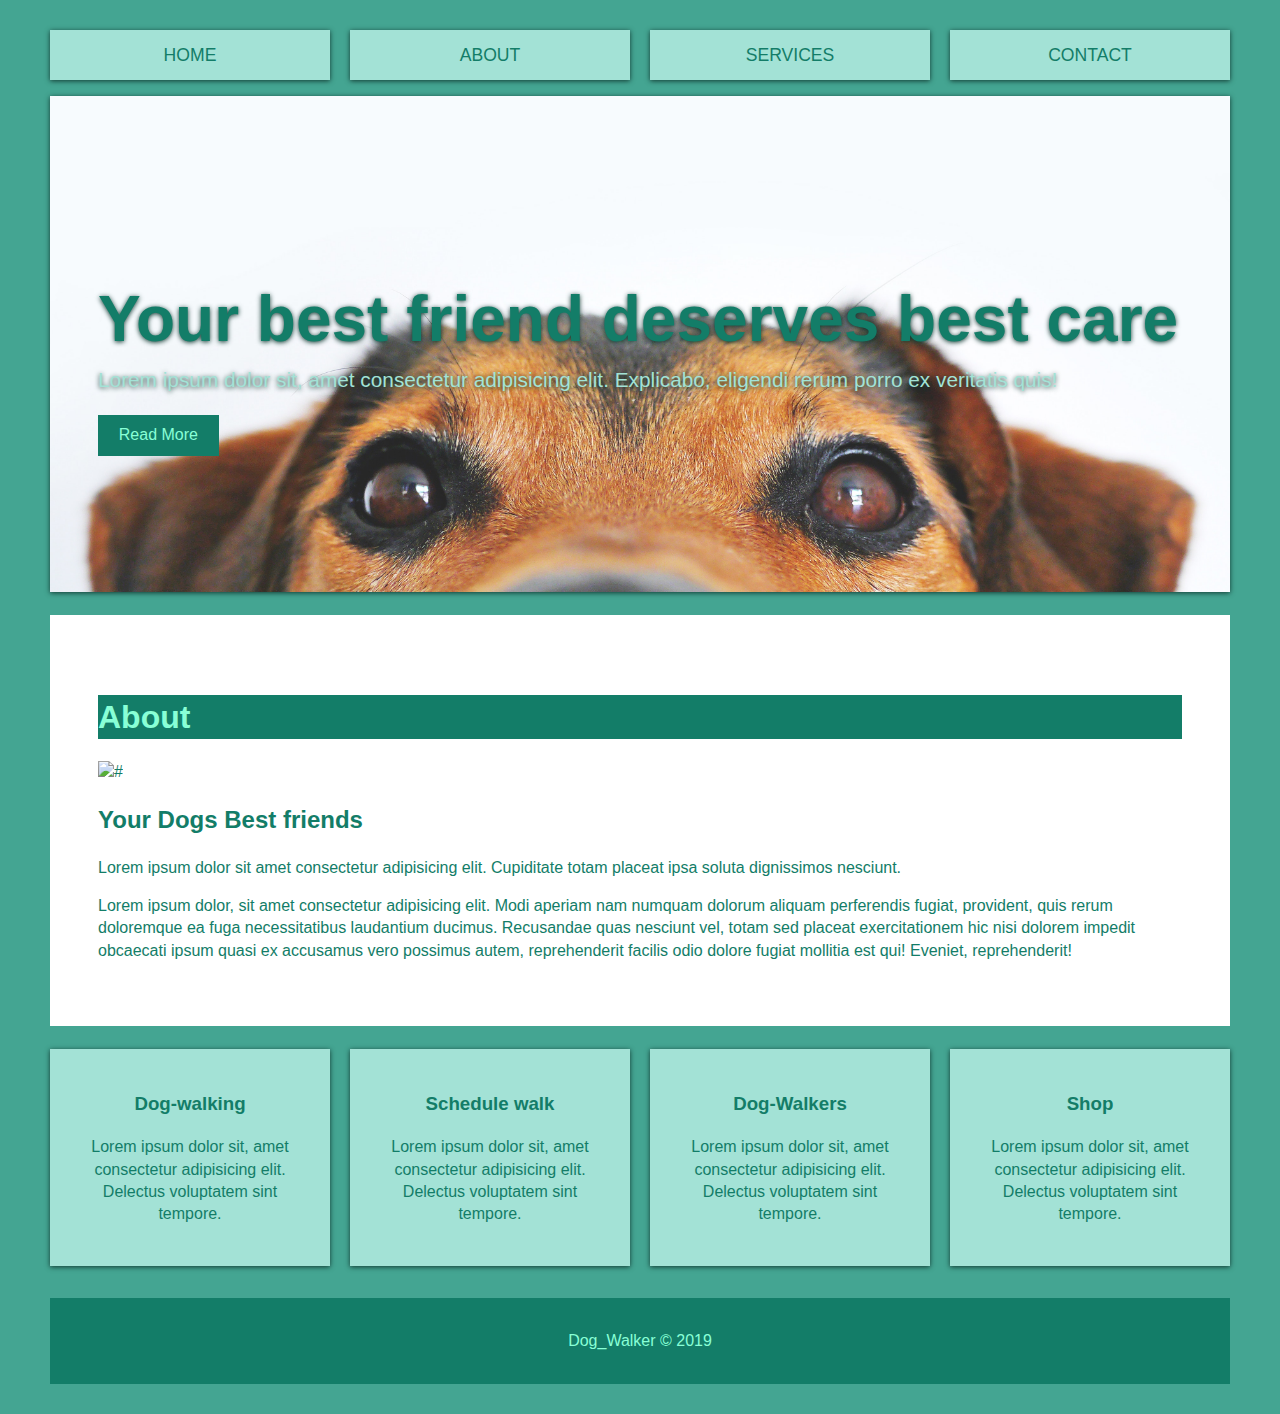
==== pages/about.html @ c8387e8d "About page" ====
<html lang="en">
<head>
    <meta charset="UTF-8">
    <meta name="viewport" content="width=device-width, initial-scale=1.0">
    <meta http-equiv="X-UA-Compatible" content="ie=edge">
    <!--
    <link rel="stylesheet" href="https://stackpath.bootstrapcdn.com/bootstrap/4.3.1/css/bootstrap.min.css" integrity="sha384-ggOyR0iXCbMQv3Xipma34MD+dH/1fQ784/j6cY/iJTQUOhcWr7x9JvoRxT2MZw1T" crossorigin="anonymous">
    -->
    <link rel="stylesheet" href="../assets/styles/index.css">
    <title>My_Dog_Walker_About</title>
    <script src="https://kit.fontawesome.com/ba12d81664.js"></script>
    <!-- web-page icon --> 
    <link rel="icon" href="http://example.com/favicon.png">
</head>
<body>
    <!-- Wrapper-->
    <div id="wrapper">
        <!--Navigation-->
        <nav class="main-nav">
            <ul>
                <li><a href="#">Home</a></li>
                <li><a href="#">About</a></li>
                <li><a href="#">Services</a></li>
                <li><a href="#">Contact</a></li>
            </ul>
        </nav>
        <!--Top container-->
        <section class="top-container about_page_top-container">
            <header class="showcase">
                <h1>Your best friend deserves best care</h1>
                <p>Lorem ipsum dolor sit, amet consectetur adipisicing elit. Explicabo, eligendi rerum porro ex veritatis quis!</p>
                <a href="#" class="btn">Read More</a>
            </header>
         
        </section>
        <!--About Main content -->
        <main class="info about_page_main">
            
            <article class="about_page_main-article-article">
                <h1 class="about_page_main-article-h1">About</h1>
                <img src="https://source.unsplash.com/random/500x500" alt="#">
                
                <div>
                    
                    <h2>Your Dogs Best friends</h2>
                    <p>Lorem ipsum dolor sit amet consectetur adipisicing elit. Cupiditate totam placeat ipsa soluta dignissimos nesciunt.</p>
                    
                    <p>Lorem ipsum dolor, sit amet consectetur adipisicing elit. Modi aperiam nam numquam dolorum aliquam perferendis fugiat, provident, quis rerum doloremque ea fuga necessitatibus laudantium ducimus. Recusandae quas nesciunt vel, totam sed placeat exercitationem hic nisi dolorem impedit obcaecati ipsum quasi ex accusamus vero possimus autem, reprehenderit facilis odio dolore fugiat mollitia est qui! Eveniet, reprehenderit!</p>
                </div>
            </article>
        </main>
        <!-- Boxes Section -->
        <section class="boxes">
            <div class="box">
                    <i class="fas fa-walking fa-4x"></i>
                    <i class="fas fa-dog fa-2x"></i> 
                    <h3>Dog-walking</h3>
                    <p>Lorem ipsum dolor sit, amet consectetur adipisicing elit. Delectus voluptatem sint tempore.</p>
            </div>
            <div class="box">
                    <i class="fas fa-calendar-alt fa-4x"></i>
                    <h3>Schedule walk</h3>
                    <p>Lorem ipsum dolor sit, amet consectetur adipisicing elit. Delectus voluptatem sint tempore.</p>
            </div>
            <div class="box">
                    <i class="fas fa-users fa-4x"></i>
                    <h3>Dog-Walkers</h3>
                    <p>Lorem ipsum dolor sit, amet consectetur adipisicing elit. Delectus voluptatem sint tempore.</p>
            </div>
            <div class="box">
                    <i class="fas fa-store fa-4x"></i>
                    <h3>Shop</h3>
                    <p>Lorem ipsum dolor sit, amet consectetur adipisicing elit. Delectus voluptatem sint tempore.</p>
            </div>
        </section>
        <!-- Footer -->
        <footer>
            <p>Dog_Walker &copy; 2019</p>
        </footer>

    </div>
    <!--End Wrapper-->
</body>
</html>
---- assets/styles/index.css ----
/* variables */
:root{
    --primary: rgb(163,226,214);
    --dark:rgb(19,125,104);
    --light: rgb(136,266,214);
    --shadow: 0 1px 5px rgba(16.5, 57.3, 49.4);
}
/***------***/
html{
    box-sizing: border-box;
    font-family: Arial, Helvetica, sans-serif;
    color: var(--dark);
}
body{
    background-color: rgb(68, 165, 146);
    margin: 30px 50px;
    line-height: 1.4;
}
.btn{
    background-color: var(--dark);
    color: var(--light);
    padding: 0.6rem 1.3rem;
    border: 0;
    text-decoration:none;
}
img{
    max-width: 100%;
}
.wrapper{
    display:grid;
    grid-gap:20px;
}

/*navigation*/
.main-nav ul {
    display: grid;
    grid-gap: 20px;
    padding: 0;
    list-style: none;
    grid-template-columns: 1fr 1fr 1fr 1fr;
}  
.main-nav a {
   background: var(--primary);
   display: block;
   text-decoration: none;
   padding: 0.8rem;
   text-align: center;
   color: var(--dark);
   text-transform: uppercase;
   font-size: 1.1rem;
   box-shadow: var(--shadow);
}
.main-nav a:hover{
    background-color: var(--dark);
    color:var(--light);
}

/* Top Container*/
.top-container{
    display:grid;
    grid-gap:20px;
    grid-template-areas:
        'showcase showcase top-box-a'
        'showcase showcase top-box-b'
}

/*Showcase*/
.showcase{
    grid-area: showcase;
    min-height: 400px;
    background:url(../images/dogface.jpg);
    background-size:cover;
    background-position:center;
    padding:3rem;
    display: flex;
    flex-direction:column;
    align-items:start;
    justify-content: center;
    box-shadow: var(--shadow);
}
.showcase h1{
    font-size:4rem;
    margin-bottom: 0;
    color: var(--dark);
    text-shadow: var(--shadow)
}
.showcase p{
    font-size: 1.3rem;
    margin-top: 0;
    color: var(--primary);
    text-shadow: var(--shadow)
}
/* Index Page*/
/*top-box*/
.top-box{
    background: var(--primary);
    display: grid;
    align-items: center;
    justify-items: top;
    box-shadow: var(--shadow);
    padding:1.5rem;   
}
.top-box .price{
    font-size: 2.5rem;
}
.top-box-a{
    grid-area: top-box-a;
}
.top-box-b{
    grid-area: top-box-b;
}

/* Boxes*/
.boxes{
    margin-top:1.4rem;
    margin-bottom:1.4rem;
    display:grid;
    grid-gap:20px;
    grid-template-columns: repeat(auto-fit, minmax(200px,1fr));

}
.box {
    background-color: var(--primary);
    text-align:center;
    padding: 1.5rem 2rem;
    box-shadow: var(--shadow);
}

/* About */
.info{
    background: var(--primary);
    box-shadow: 3rem;
    display: grid;
    grid-gap: 30px;
    grid-template-columns: repeat(2,1fr);
    padding: 3rem;
}

/* Our team */
.our_team{
    margin-top: 1.4rem;
    display: grid;
    grid-gap: 20px;
    grid-template-columns: repeat(auto-fit, minmax(200px,1fr));
}
.our_team img{
    width: 100%;
    box-shadow: var(--shadow);
}

/* Footer */
footer{
    margin-top: 2rem;
    background: var(--dark);
    color: var(--light);
    text-align: center;
    padding: 1rem;
}

/*  About Page */

/* About-Page top container */ 
.about_page_top-container{
    
    grid-template-areas:
        'showcase showcase showcase'
               
}


/* About-Page Main and article */
.about_page_main  {
    margin-top: 1.4rem;
    display: grid;
    grid-area: main-article;
    background-color: #fff;
    grid-template-columns: repeat(1,1fr);
}

/* About_page_main-article header */
.about_page_main-article-h1 {
    margin-top:2rem ;
    background-color: var(--dark);
    color: var(--light);
    width: 100%;

}
.about_page_main-article article img{
    float:left;
}

/* Media Queries */
@media (max-width: 700px) {
    .top-container {
      grid-template-areas:
        'showcase showcase'
        'top-box-a top-box-b';
    }
  
    .showcase h1 {
      font-size: 2.5rem;
    }
  
    .main-nav ul {
      grid-template-columns: 1fr;
    }
  
    .info {
      grid-template-columns: 1fr;
    }
  
    .info .btn {
      display: block;
      text-align: center;
      margin: auto;
    }
    /*About-Page max*/
    .about_page_main-article-h1 {
        font-size: 4.5rem;

    }
    .about_page_main-article p {
        font-size: 2.5rem;

    }
  }
  
  @media (max-width: 500px) {
    .top-container {
      grid-template-areas:
        'showcase'
        'top-box-a'
        'top-box-b';
    }
  }
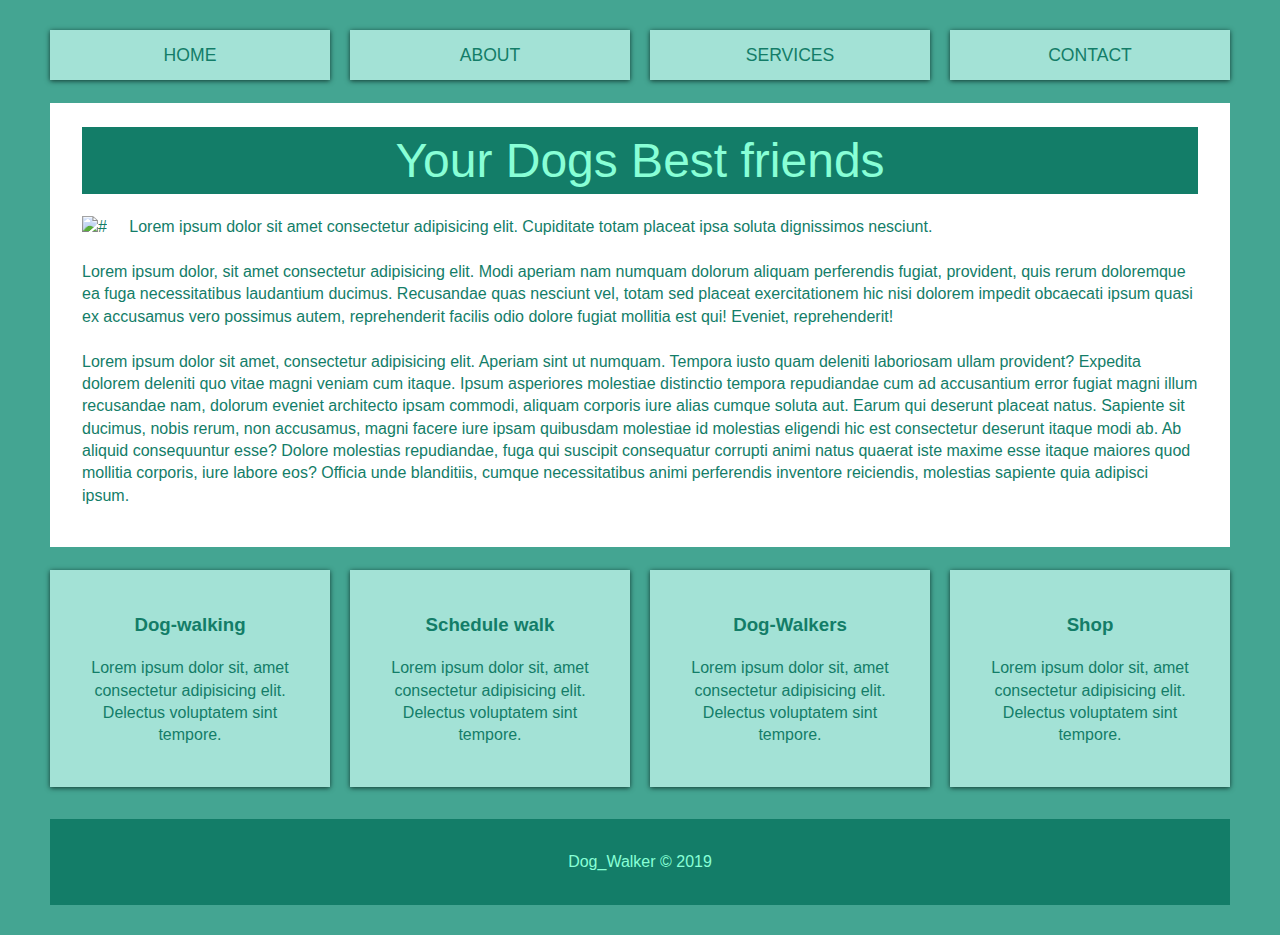
==== commit 5eae4c5f: "css layout float" ====
--- a/pages/about.html
+++ b/pages/about.html
@@ -18,35 +18,25 @@
         <!--Navigation-->
         <nav class="main-nav">
             <ul>
-                <li><a href="#">Home</a></li>
+                <li><a href="../index.html">Home</a></li>
                 <li><a href="#">About</a></li>
                 <li><a href="#">Services</a></li>
                 <li><a href="#">Contact</a></li>
             </ul>
         </nav>
-        <!--Top container-->
-        <section class="top-container about_page_top-container">
-            <header class="showcase">
-                <h1>Your best friend deserves best care</h1>
-                <p>Lorem ipsum dolor sit, amet consectetur adipisicing elit. Explicabo, eligendi rerum porro ex veritatis quis!</p>
-                <a href="#" class="btn">Read More</a>
-            </header>
-         
-        </section>
         <!--About Main content -->
-        <main class="info about_page_main">
+        <main class="about_page_main">
             
-            <article class="about_page_main-article-article">
-                <h1 class="about_page_main-article-h1">About</h1>
-                <img src="https://source.unsplash.com/random/500x500" alt="#">
-                
-                <div>
-                    
-                    <h2>Your Dogs Best friends</h2>
+            <article class="about_page_main-article">               
+                    <header class="about_page_main-article-header">
+                        <span>Your Dogs Best friends</span>
+                    </header>
+                    <img src="https://source.unsplash.com/random/300x300" alt="#">
                     <p>Lorem ipsum dolor sit amet consectetur adipisicing elit. Cupiditate totam placeat ipsa soluta dignissimos nesciunt.</p>
                     
                     <p>Lorem ipsum dolor, sit amet consectetur adipisicing elit. Modi aperiam nam numquam dolorum aliquam perferendis fugiat, provident, quis rerum doloremque ea fuga necessitatibus laudantium ducimus. Recusandae quas nesciunt vel, totam sed placeat exercitationem hic nisi dolorem impedit obcaecati ipsum quasi ex accusamus vero possimus autem, reprehenderit facilis odio dolore fugiat mollitia est qui! Eveniet, reprehenderit!</p>
-                </div>
+                    <p>Lorem ipsum dolor sit amet, consectetur adipisicing elit. Aperiam sint ut numquam. Tempora iusto quam deleniti laboriosam ullam provident? Expedita dolorem deleniti quo vitae magni veniam cum itaque. Ipsum asperiores molestiae distinctio tempora repudiandae cum ad accusantium error fugiat magni illum recusandae nam, dolorum eveniet architecto ipsam commodi, aliquam corporis iure alias cumque soluta aut. Earum qui deserunt placeat natus. Sapiente sit ducimus, nobis rerum, non accusamus, magni facere iure ipsam quibusdam molestiae id molestias eligendi hic est consectetur deserunt itaque modi ab. Ab aliquid consequuntur esse? Dolore molestias repudiandae, fuga qui suscipit consequatur corrupti animi natus quaerat iste maxime esse itaque maiores quod mollitia corporis, iure labore eos? Officia unde blanditiis, cumque necessitatibus animi perferendis inventore reiciendis, molestias sapiente quia adipisci ipsum.</p>
+                
             </article>
         </main>
         <!-- Boxes Section -->
--- a/assets/styles/index.css
+++ b/assets/styles/index.css
@@ -126,7 +126,7 @@
     box-shadow: var(--shadow);
 }
 
-/* About */
+/* index Info */
 .info{
     background: var(--primary);
     box-shadow: 3rem;
@@ -159,35 +159,37 @@
 
 /*  About Page */
 
-/* About-Page top container */ 
-.about_page_top-container{
-    
-    grid-template-areas:
-        'showcase showcase showcase'
-               
-}
-
-
-/* About-Page Main and article */
+
+/* About-Page Main */
 .about_page_main  {
+    padding: 1.5rem 2rem;
     margin-top: 1.4rem;
-    display: grid;
-    grid-area: main-article;
+    overflow: auto;
     background-color: #fff;
-    grid-template-columns: repeat(1,1fr);
-}
-
-/* About_page_main-article header */
-.about_page_main-article-h1 {
-    margin-top:2rem ;
+}
+
+/* About_page_main-article and header */
+.about_page_main-article-header {
+    margin-bottom: 1.4rem;
+    text-align: center;
+    font-family: Arial, Helvetica, sans-serif;
+    font-size: 3rem;
     background-color: var(--dark);
     color: var(--light);
     width: 100%;
-
-}
-.about_page_main-article article img{
-    float:left;
-}
+}
+.about_page_main-article img{
+    margin-right: 1.4rem;
+    float: left;
+}
+.about_page_main-article p{
+    font-family: Arial, Helvetica, sans-serif;
+    margin-top: 1.4rem;
+    text-justify: auto;
+}
+
+
+
 
 /* Media Queries */
 @media (max-width: 700px) {
@@ -216,12 +218,19 @@
     }
     /*About-Page max*/
     .about_page_main-article-h1 {
-        font-size: 4.5rem;
+        font-size: .5rem;
 
     }
     .about_page_main-article p {
-        font-size: 2.5rem;
-
+        font-size: 1.5rem;
+        line-height: 1.4;
+        margin-top: 16px;
+        text-justify: auto;
+        width: 100%
+
+    }
+    .about_page_main-article img{
+        width: 100%;
     }
   }
   
